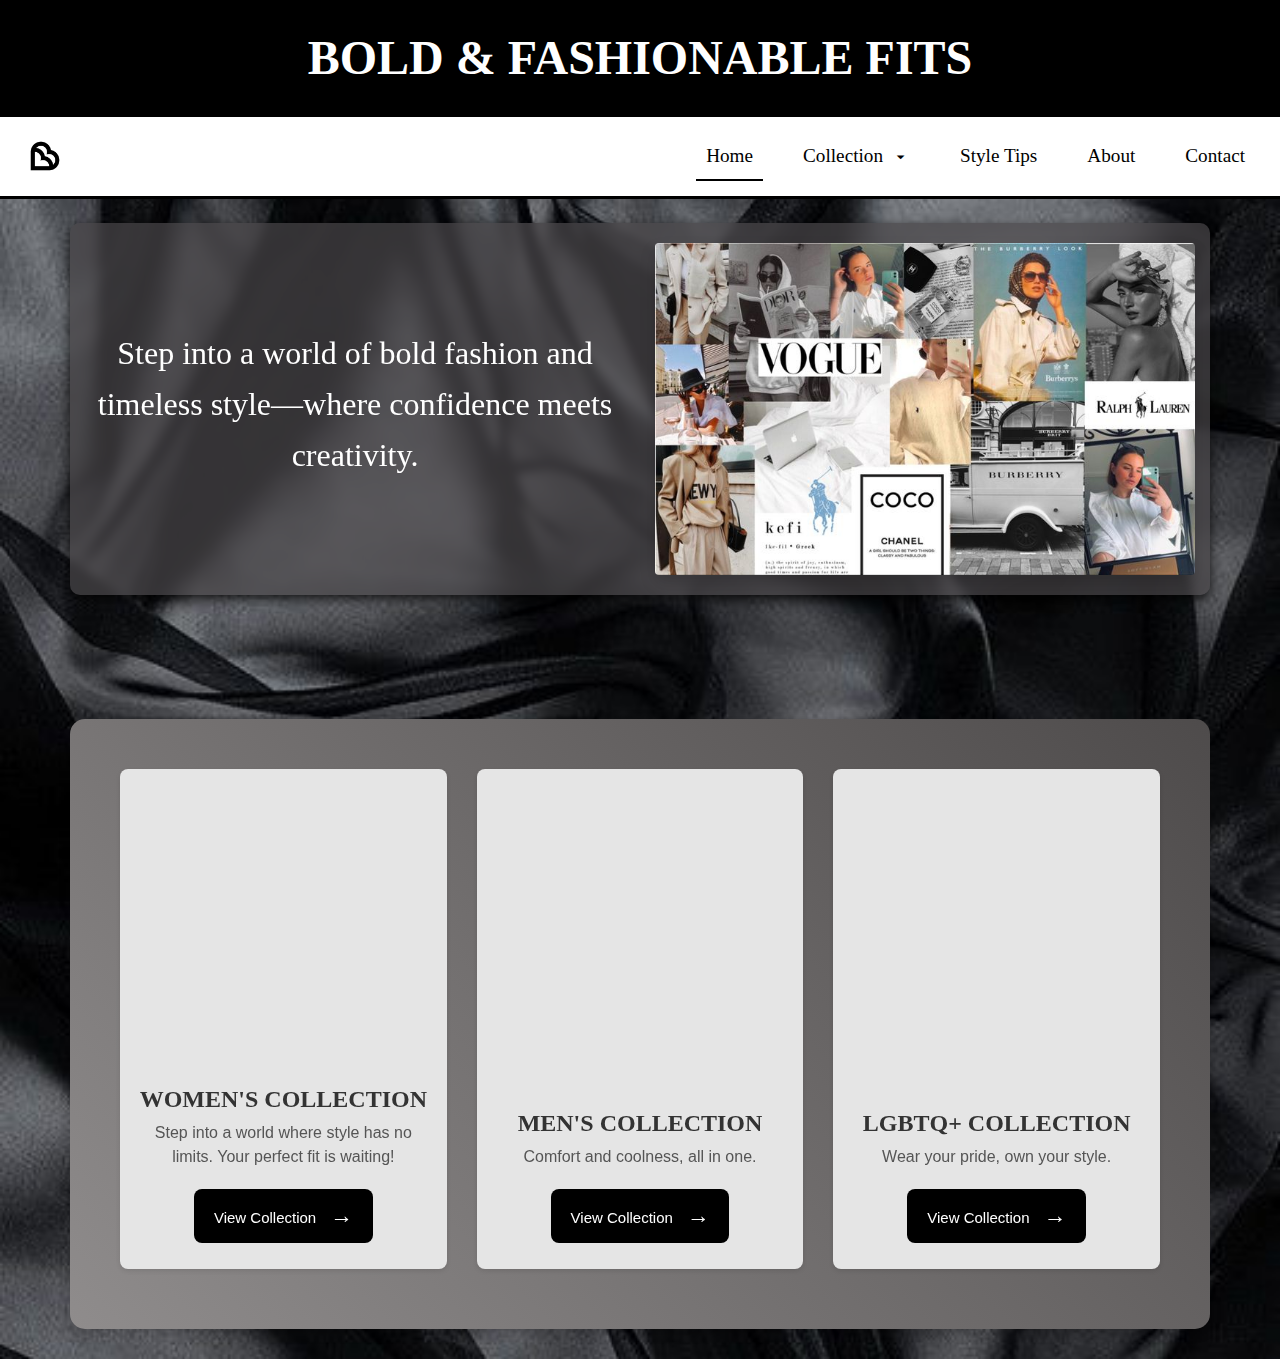
==== index.html @ 2d6d1dfb "Add files via upload" ====
<!DOCTYPE html>
<html lang="en">
<head>
    <meta charset="UTF-8">
    <meta name="viewport" content="width=device-width, initial-scale=1.0">
    <link rel="stylesheet" href="https://fonts.googleapis.com/css2?family=Material+Symbols+Outlined:opsz,wght,FILL,GRAD@24,400,0,0&icon_names=arrow_drop_down" />
    <link rel="stylesheet" href="https://stackpath.bootstrapcdn.com/bootstrap/4.5.2/css/bootstrap.min.css">
    <link href="https://cdn.jsdelivr.net/npm/bootstrap-icons/font/bootstrap-icons.css" rel="stylesheet">
    <title>Home | Bold & Fashionable Fits</title>
    <link rel="icon" href="logo.jpg" type="image/png">
    <style>
       body {
            font-family: Arial, sans-serif;
            margin: 0;
            padding: 0;
            background: url('landigpage.jpg');
            background-size: cover;
            width: 100%;
            color: #000000;
            min-height: 100vh;
            display: flex;
            flex-direction: column;
        }

        header {
            background-color: #000000;
            color: #FFFFFF;
            padding: 20px 0;
            text-align: center;
        }

        header h1 {
            margin: 0;
            font-size: 3rem;
            font-family: 'Georgia', serif;
            font-weight: bold;
        }

        nav {
            background-color: #FFFFFF;
            display: flex; 
            justify-content: space-between; 
            align-items: center; 
            padding: 10px 20px;
            border-bottom: 2px solid #E5E5E5;
            position: sticky;  
            top: 0;           
            z-index: 1000; 
            border-bottom: solid black;
            font-family: 'Georgia', serif;
        }

        .logo img {
            width: 50px;
            height: auto;
        }

        nav ul {
            list-style: none;
            padding: 0;
            margin: 0;
            display: flex;
            gap: 20px;
        }

        nav li {
            position: relative;
        }

        nav a {
            color: #000000;
            text-decoration: none;
            padding: 10px;
            font-size: 1.2rem;
            display: inline-block;
            border-radius: 10px;
            margin: 5px;
            transition: background-color 0.3s, color 0.3s, border-bottom 0.3s;
            position: relative;
        }

        nav a::after {
            content: "";
            display: block;
            width: 0;
            height: 2px;
            background: #000000;
            position: absolute;
            bottom: 0;
            left: 0;
            transition: width 0.3s ease-in-out;
        }

        nav a:hover::after {
            width: 100%;
        }

        nav a.active::after {
            width: 100%; 
        }

        nav .material-symbols-outlined {
            margin-left: 8px;
            vertical-align: middle;
            font-size: 1.2rem;
        }

        nav li:hover .dropdown {
            display: block;
        }

        .dropdown {
            display: none;
            position: absolute;
            top: 100%;
            left: 0;
            background-color: #F7F3F5;
            border-radius: 10px;
            box-shadow: 0 4px 10px rgba(0, 0, 0, 0.1);
            min-width: 180px;
        }

        .dropdown li {
            display: block;
            text-align: left;
        }

        .dropdown a {
            padding: 10px 20px;
            font-size: 1rem;
            color: #000000;
            text-decoration: none;
            display: block;
        }

        .dropdown a:hover {
            background-color: #F7F3F5;
            color: black;
        }
        nav a:hover {
            background-color: transparent; 
            color: #000000; 
            border-bottom: none; 
            text-decoration: none;
        }
        
         h1 {
            font-size: 2rem;
            line-height: 1.6;
            font-family: 'Georgia', serif;
            color: #fff;
        }

        

        section {
            margin-top: 80px;
            margin-bottom: 30px;
            background-color: rgba(73, 70, 72, 0.7);
            padding: 20px;
            color: #ffffff;
            box-shadow: 0 4px 12px rgba(0, 0, 0, 0.8);
            width: 500px;
            margin-left: auto;
            margin-right: auto;
            backdrop-filter: blur(5px); 
            -webkit-backdrop-filter: blur(10px); 
            border-radius: 10px;
        }
        .post {
        background-color: #E5E5E5;
        border-radius: 8px;
        box-shadow: 0 2px 5px rgba(0, 0, 0, 0.1);
        overflow: hidden;
        display: flex;
        flex-direction: column;
        justify-content: space-between;
        height: 500px;
        margin-bottom: 10px;
        transition: transform 0.3s, box-shadow 0.3s;
        
    }
    
    .post img {
        width: 100%;
        height: 250px;
        object-fit: cover; 
        box-shadow: 0 4px 10px rgba(0, 0, 0, 0.2);
        transform: translateY(-5px);
    }
    img:hover {
            box-shadow: 0 4px 10px rgba(0, 0, 0, 0.9);
            filter: grayscale(100%) brightness(90%);
        }

    .view-collection {
        cursor: pointer;
        padding: 10px 20px;
        background-color: #000;
        color: #fff;
        border: none;
        border-radius: 8px;
        font-size: 15px;
        text-decoration: none;
        transition: background-color 0.3s, color 0.3s;
        margin-bottom: 10px;
    }

    .view-collection:hover {
        background-color: #fff;
        color: #000;
       
    }
    .fashion-img {
        opacity: 0;
        transform: translateX(-100%);
        transition: opacity 0.3s ease-in-out, transform 0.3s ease-in-out;
    }
    .post.visible .fashion-img {
        opacity: 1;
        transform: translateX(0);
    }

    .view-collection {
        background-color: #000000;
        color: white;
        padding: 10px 20px;
        border: none;
        cursor: pointer;
    }
    .view-collection:hover {
        background-color: #ffffff;
        color: #000000;
    }
    #fashionSection {
        background: linear-gradient(45deg, #8f8c8c, #4e4b4b);
        border-radius: 15px;
        box-shadow: 0 4px 12px rgba(0, 0, 0, 0.2);
    }
    .view-collection .arrow {
        font-size: 1.4rem;
        margin-left: 10px;
    }
    .p-3 {
        padding: 20px;
    }

    h3 {
        font-family: 'Georgia', serif;
        color: #333;
        font-size: 1.5rem;
        font-weight: bold;
    }

    p {
        font-size: 1rem;
        color: #555;
        margin-bottom: 20px;
    }

        
    </style>
</head>
<body>

    <header class="text-center">
        <h1>BOLD & FASHIONABLE FITS</h1>
    </header>
    <nav>
        <div class="logo">
            <img src="logo.jpg" alt="Logo">
        </div>
        <ul>
            <li><a href="index.html" id="homeLink" class="active" >Home</a></li>
            <li>
                <a href="" id="fashionLink">Collection<span class="material-symbols-outlined">arrow_drop_down</span></a>
                <ul class="dropdown">
                    <li><a href="menscollection.html">Men</a></li>
                    <li><a href="womencollection.html">Women</a></li>
                    <li><a href="lgbtqcollection.html">LGBTQ+</a></li>
                </ul>
            </li>
            <li><a href="style.html" id="styleLink">Style Tips</a></li>
            <li><a href="about.html" id="aboutLink">About</a></li>
            <li><a href="contact.html" id="contactLink">Contact</a></li>
        </ul>
    </nav>
    

    <section class="container mt-4" style="margin-bottom: 100px;">
        <div class="row align-items-center">
            <div class="col-md-6 text-center">
                <h1>Step into a world of bold fashion and timeless style—where confidence meets creativity.</h1>
                
            </div>
            <div class="col-md-6">
                <img src="fashion.jpg" alt="Fashion Style" class="img-fluid rounded shadow">
            </div>
        </div>
    </section>
    <section class="container mt-4" style="background-color: #8f8c8c; padding: 50px; border-radius: 15px;" id="fashionSection">
        <div class="row">
            <div class="col-md-4">
                <div class="post">
                    <div class="img-container">
                        <img src="women.jpg" alt="Fashion Image 1" class="fashion-img">
                    </div>
                    <div class="p-3 text-center">
                        <h3>WOMEN'S COLLECTION</h3>
                        <p>Step into a world where style has no limits. Your perfect fit is waiting!</p>
                        <a href="womencollection.html">
                            <button class="view-collection">View Collection <span class="arrow">→</span></button>
                        </a>
                    </div>
                </div>
            </div>
            <div class="col-md-4">
                <div class="post">
                    <div class="img-container">
                        <img src="men.jpg" alt="Fashion Image 2" class="fashion-img">
                    </div>
                    <div class="p-3 text-center">
                        <h3>MEN'S COLLECTION</h3>
                        <p>Comfort and coolness, all in one.</p>
                        <a href="menscollection.html">
                            <button class="view-collection">View Collection <span class="arrow">→</span></button>
                        </a>
                    </div>
                </div>
            </div>
            <div class="col-md-4">
                <div class="post">
                    <div class="img-container">
                        <img src="lgbtq.jpg" alt="Fashion Image 3" class="fashion-img">
                    </div>
                    <div class="p-3 text-center">
                        <h3>LGBTQ+ COLLECTION</h3>
                        <p>Wear your pride, own your style.</p>
                        <a href="lgbtqcollection.html">
                            <button class="view-collection">View Collection <span class="arrow">→</span></button>
                        </a>
                    </div>
                </div>
            </div>
        </div>
    </section>
    

    <script src="https://cdn.jsdelivr.net/npm/bootstrap@5.3.0-alpha1/dist/js/bootstrap.bundle.min.js" integrity="sha384-pzjw8f+ua7Kw1TIq0g0z7eJld54A9faun6dRzFqkLti/TlLwYhFxGAdo6NlZQYXxM" crossorigin="anonymous"></script>

    <script>
        const section = document.getElementById('fashionSection');
        const posts = section.querySelectorAll('.post');
    
        const observerOptions = {
            root: null,
            rootMargin: '5px',
            threshold: 0.5
        };
    
        const observerCallback = (entries, observer) => {
            entries.forEach(entry => {
                if (entry.isIntersecting) {
                    entry.target.classList.add('visible');
                    observer.unobserve(entry.target);
                }
            });
        };
    
        const observer = new IntersectionObserver(observerCallback, observerOptions);
    
        posts.forEach(post => {
            observer.observe(post);
        });
    </script>
</body>
</html>
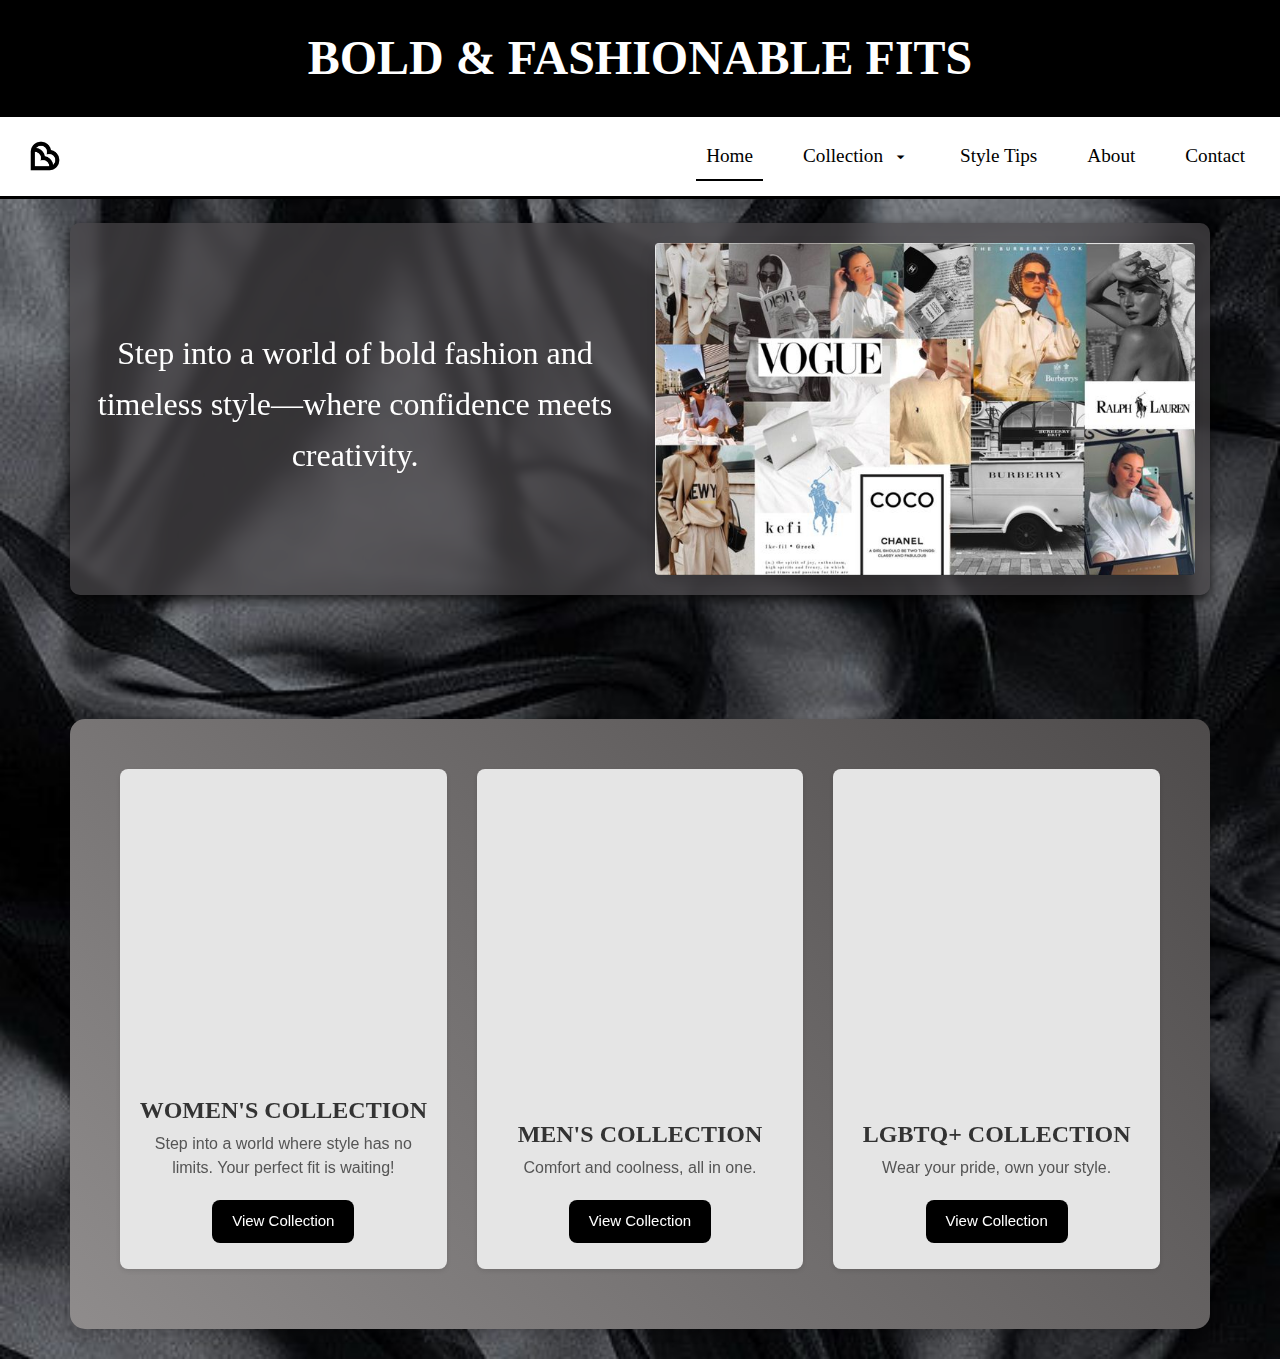
==== commit 8c59021e: "Update index.html" ====
--- a/index.html
+++ b/index.html
@@ -309,7 +309,7 @@
                         <h3>WOMEN'S COLLECTION</h3>
                         <p>Step into a world where style has no limits. Your perfect fit is waiting!</p>
                         <a href="womencollection.html">
-                            <button class="view-collection">View Collection <span class="arrow">→</span></button>
+                            <button class="view-collection">View Collection </button>
                         </a>
                     </div>
                 </div>
@@ -323,7 +323,7 @@
                         <h3>MEN'S COLLECTION</h3>
                         <p>Comfort and coolness, all in one.</p>
                         <a href="menscollection.html">
-                            <button class="view-collection">View Collection <span class="arrow">→</span></button>
+                            <button class="view-collection">View Collection </button>
                         </a>
                     </div>
                 </div>
@@ -337,7 +337,7 @@
                         <h3>LGBTQ+ COLLECTION</h3>
                         <p>Wear your pride, own your style.</p>
                         <a href="lgbtqcollection.html">
-                            <button class="view-collection">View Collection <span class="arrow">→</span></button>
+                            <button class="view-collection">View Collection</button>
                         </a>
                     </div>
                 </div>
